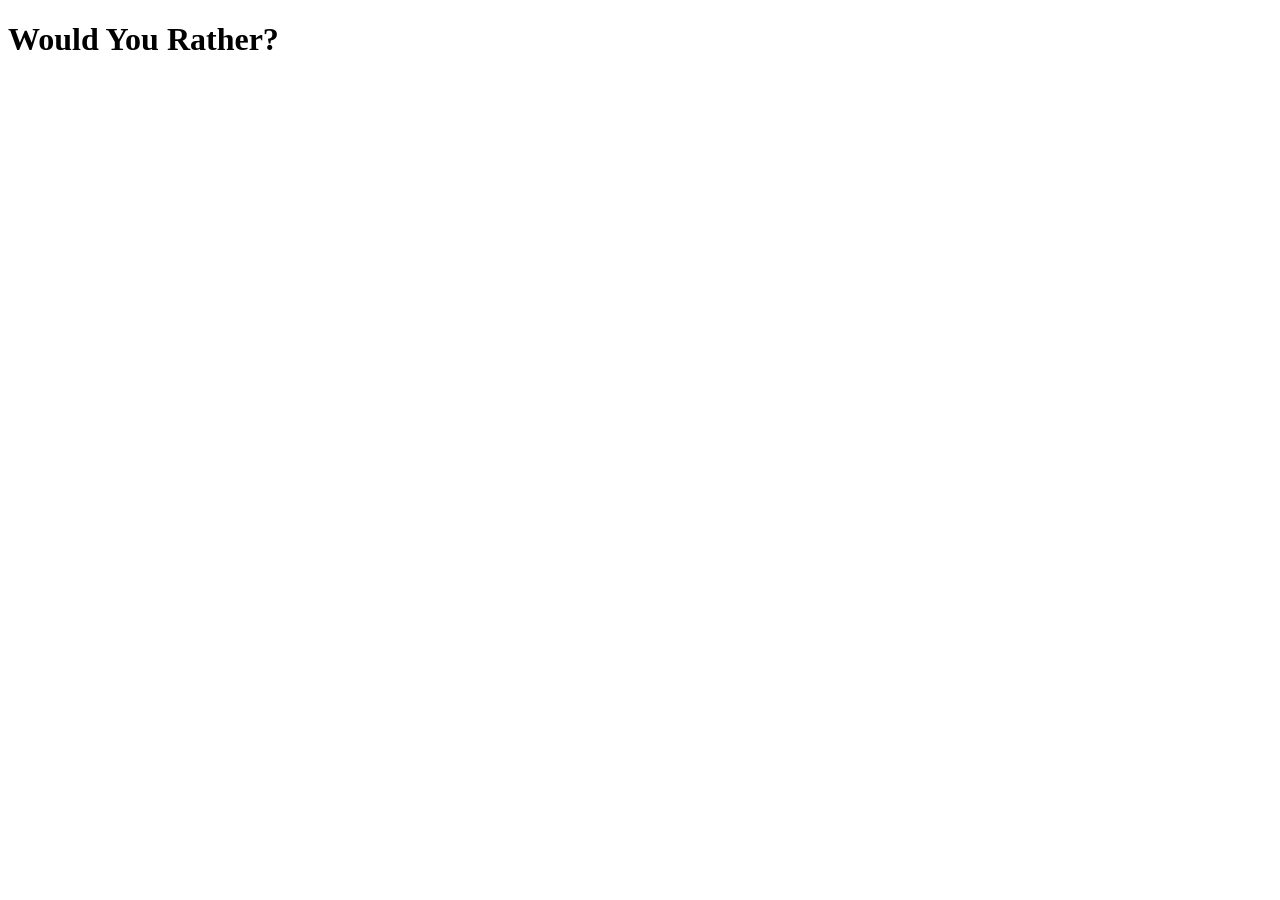
==== index.html @ fccc4ba4 "Add files via upload" ====
<!DOCTYPE html>
<html lang="en">
<head>
    <meta charset="UTF-8">
    <meta name="viewport" content="width=device-width, initial-scale=1.0">
    <title>Document</title>
    <link rel="stylesheet" hre="index.css">
    <link rel=""
</head>
<body>
    
<h1 class = header> Would You Rather? </h1>

    
<h2 id = "question">  </h2>


</body>
</html>
<script src="index.js"></script>
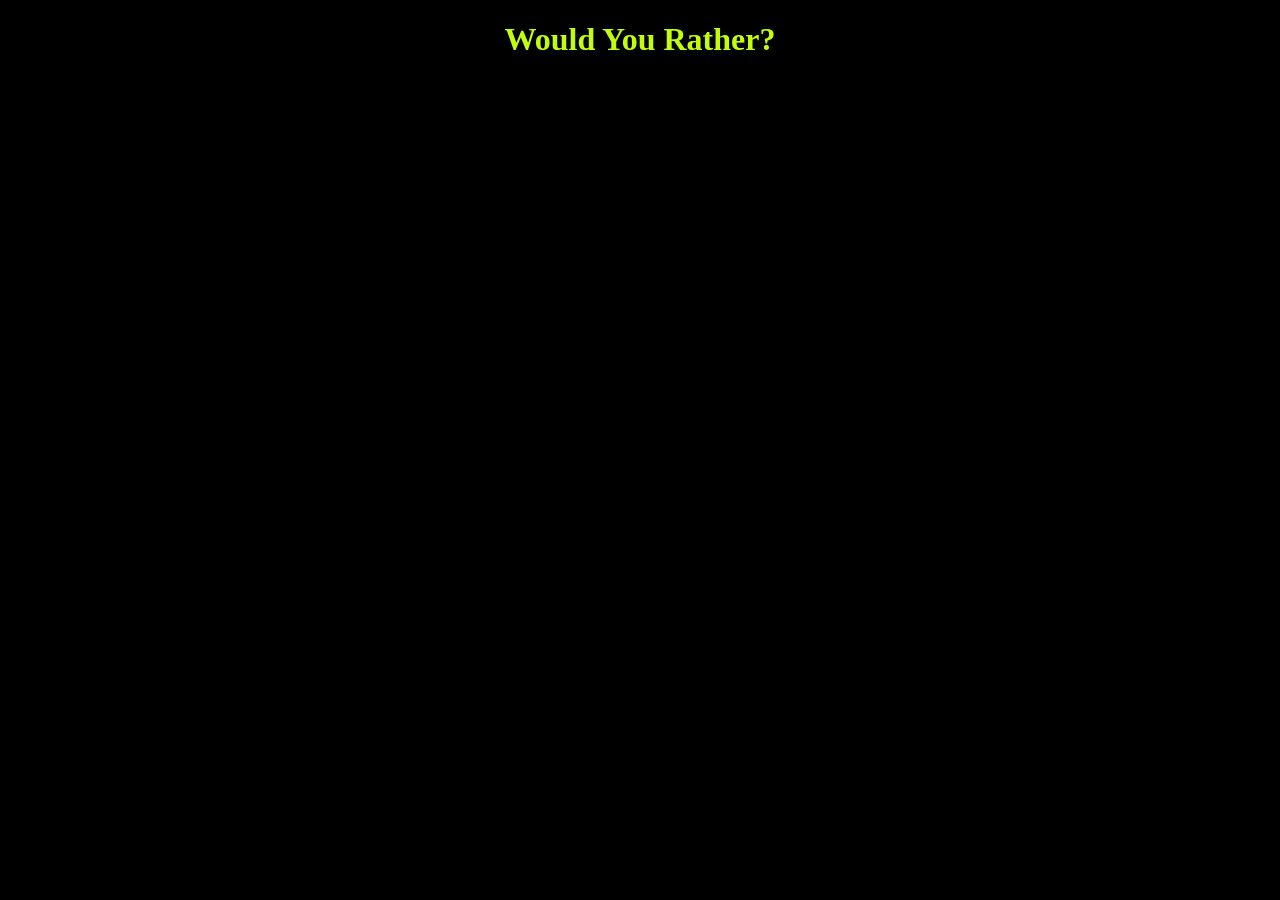
==== commit 16cf3553: "Add files via upload" ====
--- a/index.html
+++ b/index.html
@@ -4,16 +4,14 @@
     <meta charset="UTF-8">
     <meta name="viewport" content="width=device-width, initial-scale=1.0">
     <title>Document</title>
-    <link rel="stylesheet" hre="index.css">
-    <link rel=""
+    <link rel="stylesheet" href="index.css">
+    <link rel="">
 </head>
 <body>
     
-<h1 class = header> Would You Rather? </h1>
+<h1 class = header> Would You Rather?</h1>
 
-    
-<h2 id = "question">  </h2>
-
+<h2 id = "question"></h2>
 
 </body>
 </html>
--- a/index.css
+++ b/index.css
@@ -0,0 +1,20 @@
+body{
+   background-color: black;
+ 
+ 
+}
+ 
+
+
+
+.header{
+font-family: 'KH Interference TRIAL';
+color: #C2FE0B;
+text-align: center;
+}
+#question{
+font-family: 'KH Interference TRIAL';
+ color:#C2FE0B;
+text-align: center;
+}
+
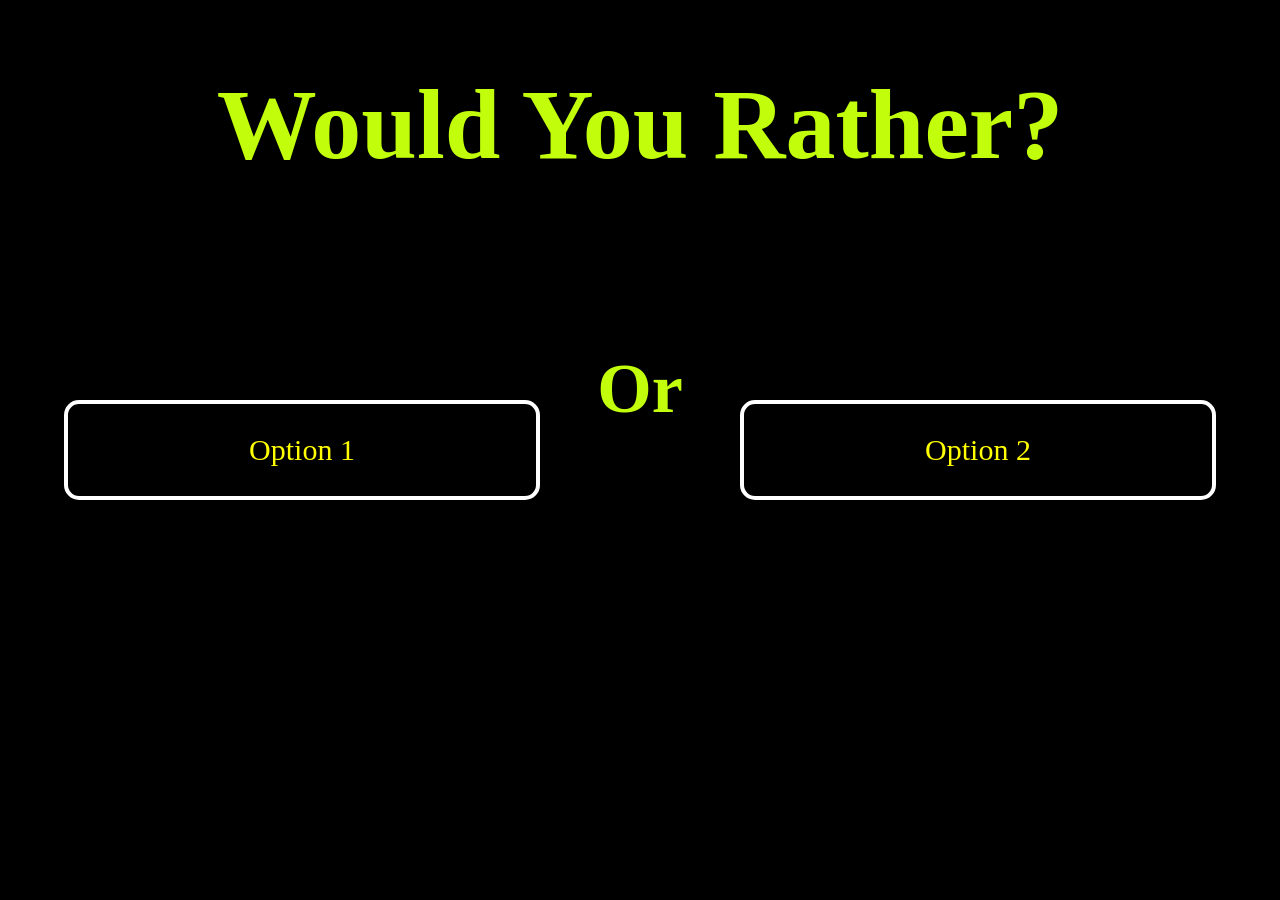
==== commit d248f36a: "Add files via upload" ====
--- a/index.html
+++ b/index.html
@@ -11,8 +11,13 @@
     
 <h1 class = header> Would You Rather?</h1>
 
+<h1 class = or> Or</h1>
+
 <h2 id = "question"></h2>
-
+<div id = "options">
+<button id = "option1">Option 1</button>
+<button id = "option2">Option 2</button>
+</div>
 </body>
 </html>
-<script src="index.js"></script>+<script src="index.js"></script>
--- a/index.css
+++ b/index.css
@@ -1,20 +1,67 @@
-body{
+body {
    background-color: black;
- 
- 
 }
  
-
-
-
-.header{
+.header {
 font-family: 'KH Interference TRIAL';
 color: #C2FE0B;
 text-align: center;
+font-size: 100px;
 }
-#question{
+
+#question {
 font-family: 'KH Interference TRIAL';
  color:#C2FE0B;
 text-align: center;
 }
 
+#option1  {
+
+font-family: 'KH Interference TRIAL';
+   color: #C2FE0B;
+border: 4px solid white;
+   border-radius: 15px;
+   color: yellow;
+   background-color: transparent;
+   cursor: pointer;
+
+}
+
+#option2 {
+font-family: 'KH Interference TRIAL';
+   color: #C2FE0B;
+   float: right;
+   border: 4px solid white;
+   border-radius: 15px;
+   color: yellow;
+   background-color: transparent;
+   cursor: pointer;
+}
+
+.or{
+
+   font-family: 'KH Interference TRIAL';
+      color: #C2FE0B;
+      text-align: center;
+      transform: translate(0%, 125%);
+      font-size: 70px;
+}
+
+#option1, #option2 {
+   width: 50%;
+   height: 100px;
+   font-size: 30px;
+}
+
+#options {
+   display: flex;
+   justify-content: center;
+   align-items: center;
+   width: 90%;
+   margin: auto;
+   position: absolute;
+   top: 50%;
+   left: 50%;
+   transform: translate(-50%, -50%);
+   gap: 200px;
+}
